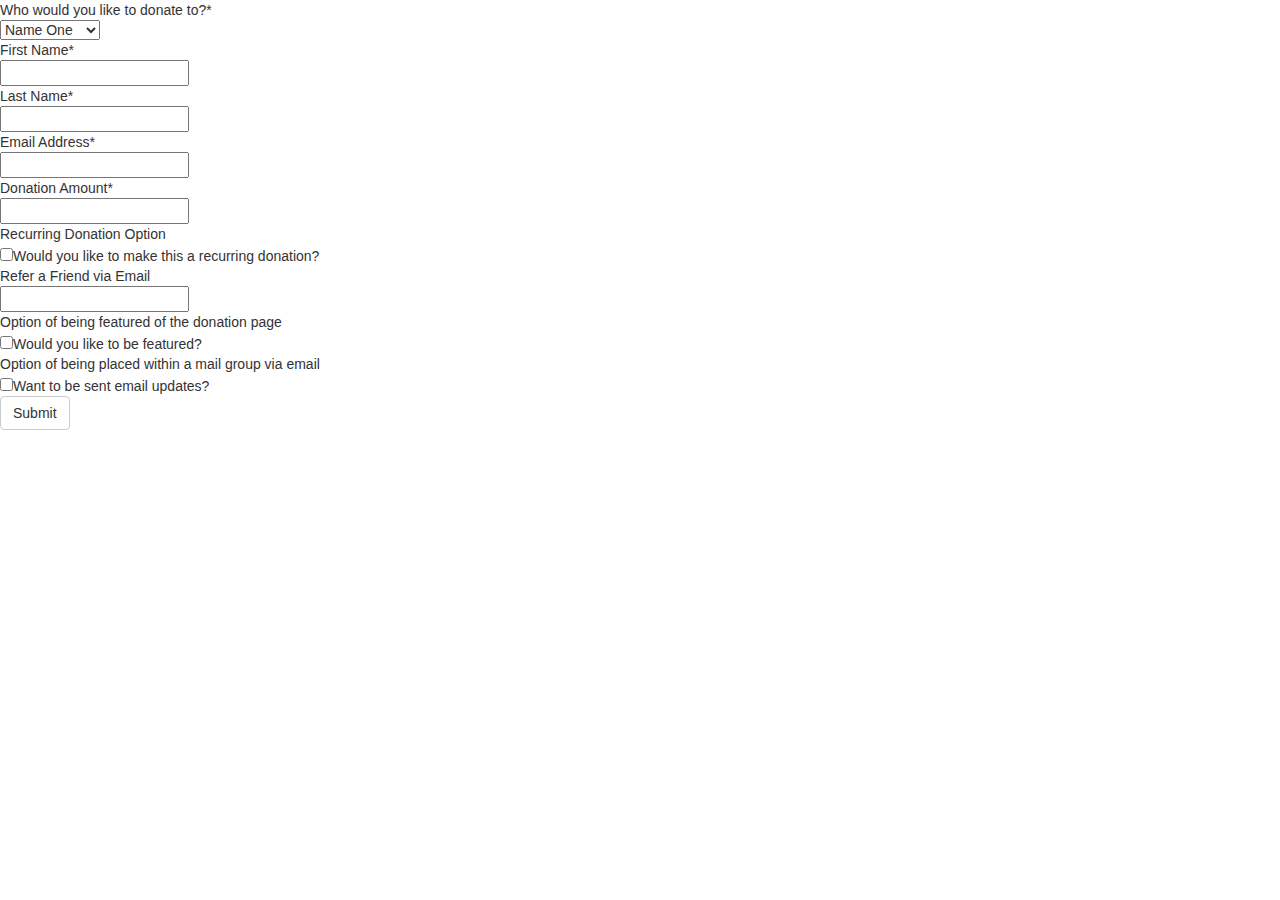
==== NFPform.html @ 9508015c "create your campaign" ====
<html>
<head>
    <link rel="stylesheet" href="http://maxcdn.bootstrapcdn.com/bootstrap/3.3.6/css/bootstrap.min.css">
</head>
<form role="form-inline">
    <div class="form-group">
        Who would you like to donate to?*<br />
        <select>
            <option value="Name1">Name One</option>
            <option value="Name2">Name Two</option>
            <option value="Name3">Name Three</option>
            <option value="Name4">Name Four</option>
            <option value="Name5">Name Five</option>
        </select><br />
        <div class="form-inline">
            First Name*<br />
            <input type="text" name="firstname"><br />
            Last Name*<br />
            <input type="text" name="lastname"><br />
        </div>
        Email Address*<br />
        <input type="email" name="email"><br />
        Donation Amount*<br />
        <input type="text" name="donation"><br />
        Recurring Donation Option<br />
        <input type="checkbox">Would you like to make this a recurring donation?<br />
        Refer a Friend via Email<br />
        <input type="text" name="refer"><br />
        Option of being featured of the donation page<br />
        <input type="checkbox" name="feature">Would you like to be featured?<br />
        Option of being placed within a mail group via email<br />
        <input type="checkbox" name="subscribe">Want to be sent email updates?
        <br />
        <button toye="submit" class="btn btn-default">Submit</button>
    </div>
</form>
</html>
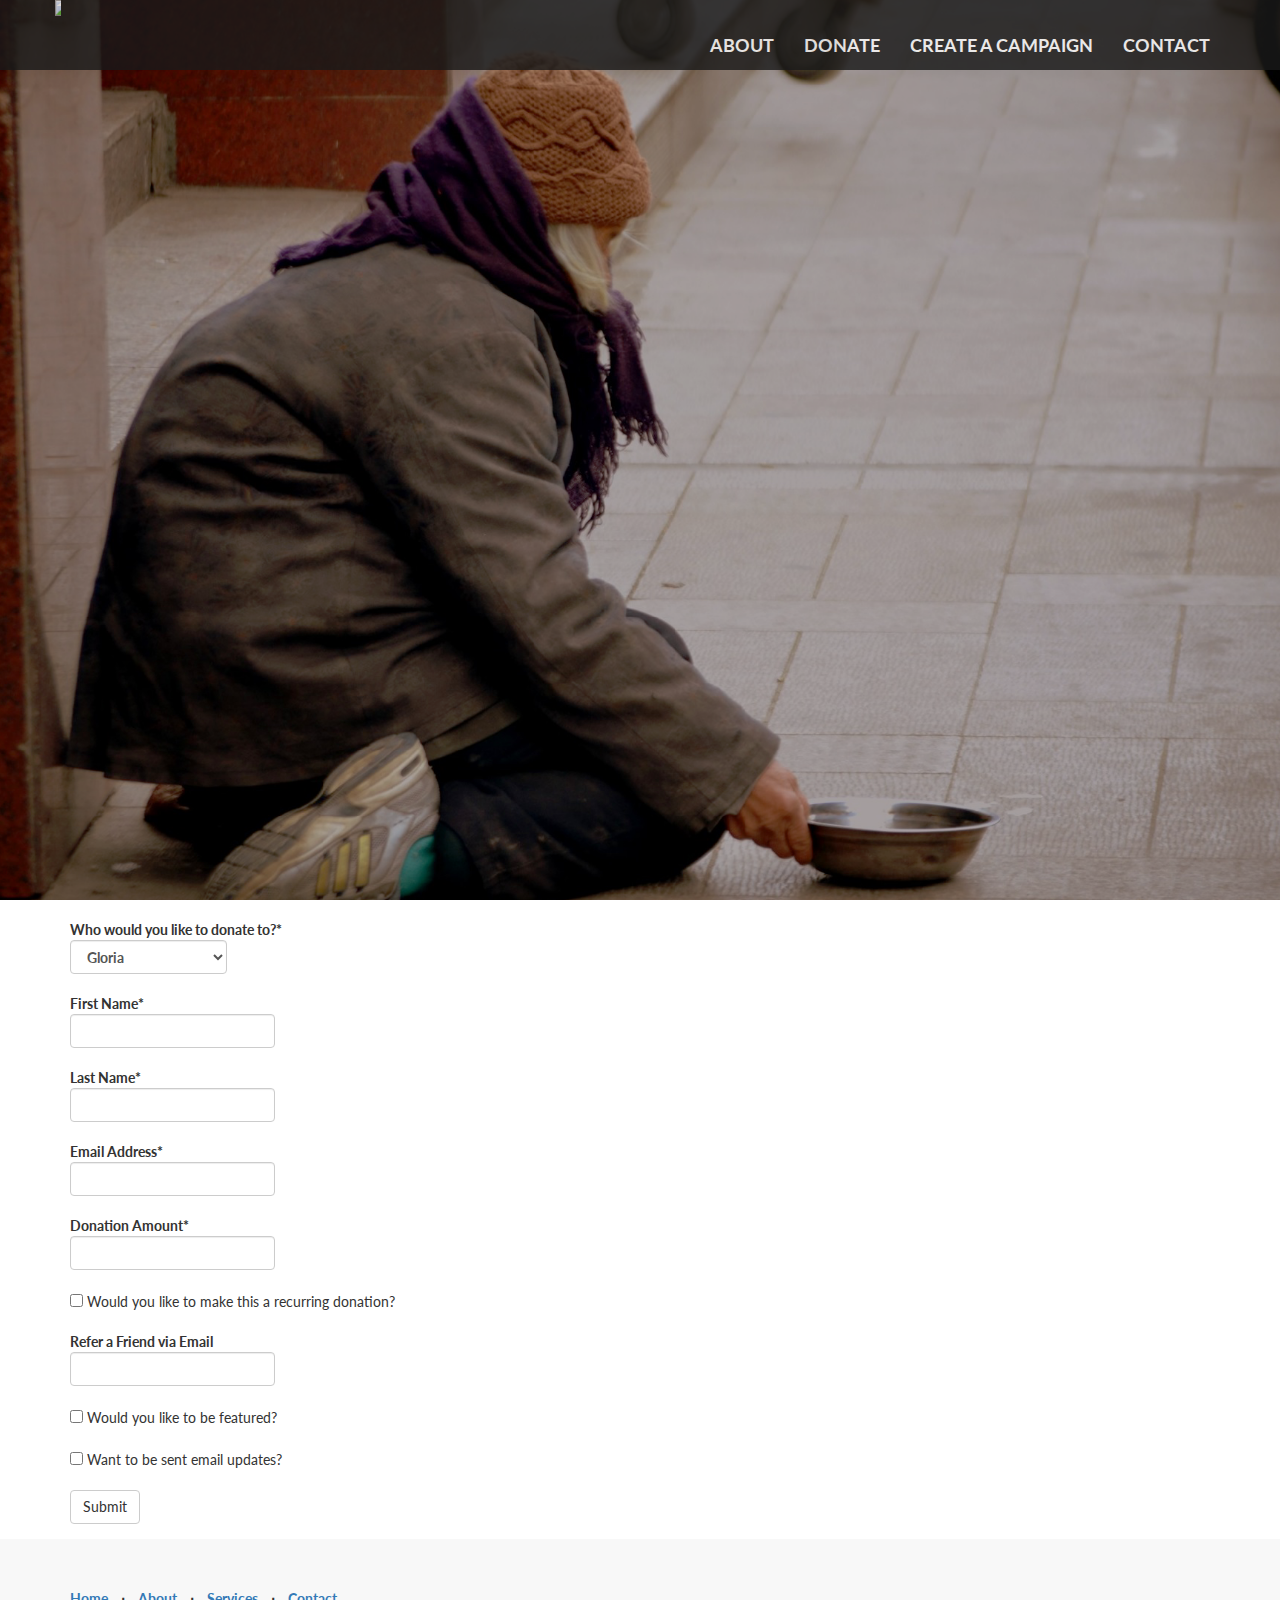
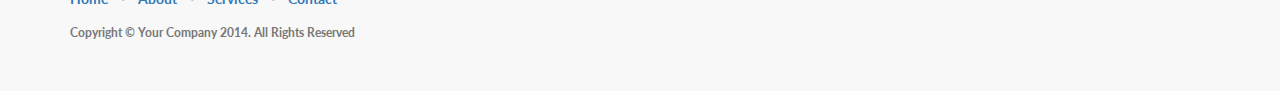
==== commit 52993f49: "commiitttt" ====
--- a/NFPform.html
+++ b/NFPform.html
@@ -1,37 +1,154 @@
-<html>
+<!DOCTYPE html>
+<html lang="en">
+
 <head>
-    <link rel="stylesheet" href="http://maxcdn.bootstrapcdn.com/bootstrap/3.3.6/css/bootstrap.min.css">
+
+    <meta charset="utf-8">
+    <meta http-equiv="X-UA-Compatible" content="IE=edge">
+    <meta name="viewport" content="width=device-width, initial-scale=1">
+    <meta name="description" content="">
+    <meta name="author" content="">
+
+    <title>Unhoused Humanity</title>
+	<link rel="icon" type="image/png" href="img/unhousedlogo.png">
+    <!-- Bootstrap Core CSS -->
+    <link href="css/bootstrap.min.css" rel="stylesheet">
+
+    <!-- Custom CSS -->
+    <link href="css/landing-page.css" rel="stylesheet">
+
+    <!-- Custom Fonts -->
+    <link href="font-awesome/css/font-awesome.min.css" rel="stylesheet" type="text/css">
+    <link href="http://fonts.googleapis.com/css?family=Lato:300,400,700,300italic,400italic,700italic" rel="stylesheet" type="text/css">
+
+    <!-- HTML5 Shim and Respond.js IE8 support of HTML5 elements and media queries -->
+    <!-- WARNING: Respond.js doesn't work if you view the page via file:// -->
+    <!--[if lt IE 9]>
+        <script src="https://oss.maxcdn.com/libs/html5shiv/3.7.0/html5shiv.js"></script>
+        <script src="https://oss.maxcdn.com/libs/respond.js/1.4.2/respond.min.js"></script>
+    <![endif]-->
+
 </head>
-<form role="form-inline">
-    <div class="form-group">
-        Who would you like to donate to?*<br />
-        <select>
-            <option value="Name1">Name One</option>
-            <option value="Name2">Name Two</option>
-            <option value="Name3">Name Three</option>
-            <option value="Name4">Name Four</option>
-            <option value="Name5">Name Five</option>
-        </select><br />
-        <div class="form-inline">
-            First Name*<br />
-            <input type="text" name="firstname"><br />
-            Last Name*<br />
-            <input type="text" name="lastname"><br />
+
+<body>
+
+    <!-- Navigation -->
+    <nav class="navbar navbar-default navbar-fixed-top topnav" role="navigation">
+        <div class="container topnav">
+            <!-- Brand and toggle get grouped for better mobile display -->
+            <div class="navbar-header">
+                <button type="button" class="navbar-toggle" data-toggle="collapse" data-target="#bs-example-navbar-collapse-1">
+                    <span class="sr-only">Toggle navigation</span>
+                    <span class="icon-bar"></span>
+                    <span class="icon-bar"></span>
+                    <span class="icon-bar"></span>
+                </button>
+                <a class="navbar-brand topnav" href="#"><img src="http://static1.squarespace.com/static/54d7d32be4b0ff7e52fd380f/t/564947a6e4b08e2c06f5555e/1459291322052/?format=400w" width="40%" height="auto"/></a>
+            </div>
+            <!-- Collect the nav links, forms, and other content for toggling -->
+            <div class="collapse navbar-collapse" id="bs-example-navbar-collapse-1">
+                <ul class="nav navbar-nav navbar-right">
+                    <li>
+                        <a href="#about">ABOUT</a>
+                    </li>
+                    <li>
+                        <a href="NFPform.html" target="_blank">DONATE</a>
+                    </li>
+                    <li>
+                        <a href="#campaigns">CREATE A CAMPAIGN</a>
+                    </li>
+                    <li>
+                        <a href="#contact">CONTACT</a>
+                    </li>
+                </ul>
+            </div>
+            <!-- /.navbar-collapse -->
         </div>
-        Email Address*<br />
-        <input type="email" name="email"><br />
-        Donation Amount*<br />
-        <input type="text" name="donation"><br />
-        Recurring Donation Option<br />
-        <input type="checkbox">Would you like to make this a recurring donation?<br />
-        Refer a Friend via Email<br />
-        <input type="text" name="refer"><br />
-        Option of being featured of the donation page<br />
-        <input type="checkbox" name="feature">Would you like to be featured?<br />
-        Option of being placed within a mail group via email<br />
-        <input type="checkbox" name="subscribe">Want to be sent email updates?
-        <br />
-        <button toye="submit" class="btn btn-default">Submit</button>
+        <!-- /.container -->
+    </nav>
+
+
+    <!-- Header -->
+    <div class="intro-header">
+    </div><br/>
+        <!-- /.container -->
+    <div class="container">
+
+        <form role="form-inline">
+            <div class="form-group form-inline">
+                Who would you like to donate to?*<br />
+                <select class="form-control">
+                    <option value="Name1">Gloria</option>
+                    <option value="Name2">Darlene</option>
+                    <option value="Name3">Dustin and Family</option>
+                </select><br />
+                &nbsp;
+                <div class="form-inline">
+                    First Name*<br />
+                    <input type="text" name="firstname" class="form-control"><br /><br />
+
+                    Last Name*<br />
+                    <input type="text" name="lastname" class="form-control"><br /><br />
+
+                    Email Address*<br />
+                    <input type="email" name="email" class="form-control"><br /><br />
+
+                    Donation Amount*<br />
+                    <input type="text" name="donation" class="form-control"><br /><br />
+
+                    <div class="checkbox">
+                        <label><input type="checkbox"> Would you like to make this a recurring donation?</label>
+                    </div>
+                    <br /><br />
+
+                    Refer a Friend via Email<br />
+                    <input type="text" name="refer" class="form-control"><br /><br />
+
+                    <div class="checkbox">
+                        <label><input type="checkbox" name="feature">  Would you like to be featured?</label><br /><br />
+
+                        <label><input type="checkbox" name="subscribe"> Want to be sent email updates?</label>
+                    </div>
+                    <br /><br />
+                    <button type="submit" class="btn btn-default">Submit</button>
+                </div>
+            </div>
+        </form>
     </div>
-</form>
-</html>+
+ <footer>
+        <div class="container">
+            <div class="row">
+                <div class="col-lg-12">
+                    <ul class="list-inline">
+                        <li>
+                            <a href="#">Home</a>
+                        </li>
+                        <li class="footer-menu-divider">&sdot;</li>
+                        <li>
+                            <a href="#about">About</a>
+                        </li>
+                        <li class="footer-menu-divider">&sdot;</li>
+                        <li>
+                            <a href="#services">Services</a>
+                        </li>
+                        <li class="footer-menu-divider">&sdot;</li>
+                        <li>
+                            <a href="#contact">Contact</a>
+                        </li>
+                    </ul>
+                    <p class="copyright text-muted small">Copyright &copy; Your Company 2014. All Rights Reserved</p>
+                </div>
+            </div>
+        </div>
+    </footer>
+
+    <!-- jQuery -->
+    <script src="js/jquery.js"></script>
+
+    <!-- Bootstrap Core JavaScript -->
+    <script src="js/bootstrap.min.js"></script>
+
+</body>
+
+</html>
--- a/css/landing-page.css
+++ b/css/landing-page.css
@@ -0,0 +1,224 @@
+/*!
+ * Start Bootstrap - Landing Page Bootstrap Theme (http://startbootstrap.com)
+ * Code licensed under the Apache License v2.0.
+ * For details, see http://www.apache.org/licenses/LICENSE-2.0.
+ */
+
+body,
+html {
+    width: 100%;
+    height: 100%;
+}
+
+body,
+h1,
+h2,
+h3,
+h4,
+h5,
+h6 {
+    font-family: "Lato","Helvetica Neue",Helvetica,Arial,sans-serif;
+    font-weight: 700;
+}
+
+
+/* progress bar code */
+.progress {
+  position: absolute;
+  height:40px;
+  width: 450px;
+}
+.raised {
+  position:absolute;
+  margin: auto;
+  line-height: 5px;
+  box-sizing: border-box;
+  height:10px;
+  left:10px;
+  top:4px;
+}
+.goal {
+  position:absolute;
+  margin: auto;
+  line-height: 5px;
+  box-sizing: border-box;
+  height: 10px;
+  right:10px;
+  top:4px;
+}
+/*end progress bar code*/
+
+.navbar-default {
+    background-color: #1A1A1A !important;
+    border-color: #1A1A1A !important;
+    height: 70px !important;
+	margin-bottom: 30px;
+	opacity: .8;
+	color: #fff;
+	text-transform: uppercase;
+}
+
+.navbar-brand {
+    float: left;
+    height: 50px;
+    padding: 0px !important;
+    font-size: 18px;
+    line-height: 20px;
+}
+
+.navbar-default .navbar-nav>li>a {
+    color: #fff;
+	font-size: 18px;
+	margin-top: 20px;
+}
+
+.topnav {
+    font-size: 14px;
+}
+
+.lead {
+    font-size: 18px;
+    font-weight: 300;
+}
+
+.intro-header {
+    padding-top: 50px; /* If you're making other pages, make sure there is 50px of padding to make sure the navbar doesn't overlap content! */
+    padding-bottom: 50px;
+    text-align: center;
+    color: #f8f8f8;
+	/*width: 100% !important;*/
+	height: 100%;
+	background: url('../img/unhousedintro.png') no-repeat center center;
+    background-size: 110%;
+}
+
+
+.intro-message {
+    position: relative;
+    padding-top: 20%;
+    padding-bottom: 20%;
+}
+
+.intro-message > h1 {
+    margin: 0;
+    text-shadow: 2px 2px 3px rgba(0,0,0,0.6);
+    font-size: 5em;
+}
+
+.intro-divider {
+    width: 400px;
+    border-top: 1px solid #f8f8f8;
+    border-bottom: 1px solid rgba(0,0,0,0.2);
+}
+
+.intro-message > h3 {
+    text-shadow: 2px 2px 3px rgba(0,0,0,0.6);
+}
+
+@media(max-width:767px) {
+    .intro-message {
+        padding-bottom: 15%;
+    }
+
+    .intro-message > h1 {
+        font-size: 3em;
+    }
+
+    ul.intro-social-buttons > li {
+        display: block;
+        margin-bottom: 20px;
+        padding: 0;
+    }
+
+    ul.intro-social-buttons > li:last-child {
+        margin-bottom: 0;
+    }
+
+    .intro-divider {
+        width: 100%;
+    }
+}
+
+.network-name {
+    text-transform: uppercase;
+    font-size: 14px;
+    font-weight: 400;
+    letter-spacing: 2px;
+}
+
+.content-section-a {
+    padding: 50px 0;
+    background-color: #f8f8f8;
+}
+
+.content-section-b {
+    padding: 50px 0;
+    border-top: 1px solid #e7e7e7;
+    border-bottom: 1px solid #e7e7e7;
+}
+
+.section-heading {
+    margin-bottom: 20px;
+}
+
+.section-heading-spacer {
+    float: left;
+    width: 120px;
+    border-top: 3px solid #e7e7e7;
+}
+
+.banner {
+    padding: 100px 0;
+    color: #f8f8f8;
+    background: url(../img/love-tallahassee.jpg) no-repeat center center;
+    background-size: cover;
+}
+
+.banner h2 {
+    margin: 0;
+    text-shadow: 2px 2px 3px rgba(0,0,0,0.6);
+    font-size: 3em;
+}
+
+.banner ul {
+    margin-bottom: 0;
+}
+
+.banner-social-buttons {
+    float: right;
+    margin-top: 0;
+}
+
+@media(max-width:1199px) {
+    ul.banner-social-buttons {
+        float: left;
+        margin-top: 15px;
+    }
+}
+
+@media(max-width:767px) {
+    .banner h2 {
+        margin: 0;
+        text-shadow: 2px 2px 3px rgba(0,0,0,0.6);
+        font-size: 3em;
+    }
+
+    ul.banner-social-buttons > li {
+        display: block;
+        margin-bottom: 20px;
+        padding: 0;
+    }
+
+    ul.banner-social-buttons > li:last-child {
+        margin-bottom: 0;
+    }
+}
+
+footer {
+    padding: 50px 0;
+    background-color: #f8f8f8;
+}
+
+p.copyright {
+    margin: 15px 0 0;
+}
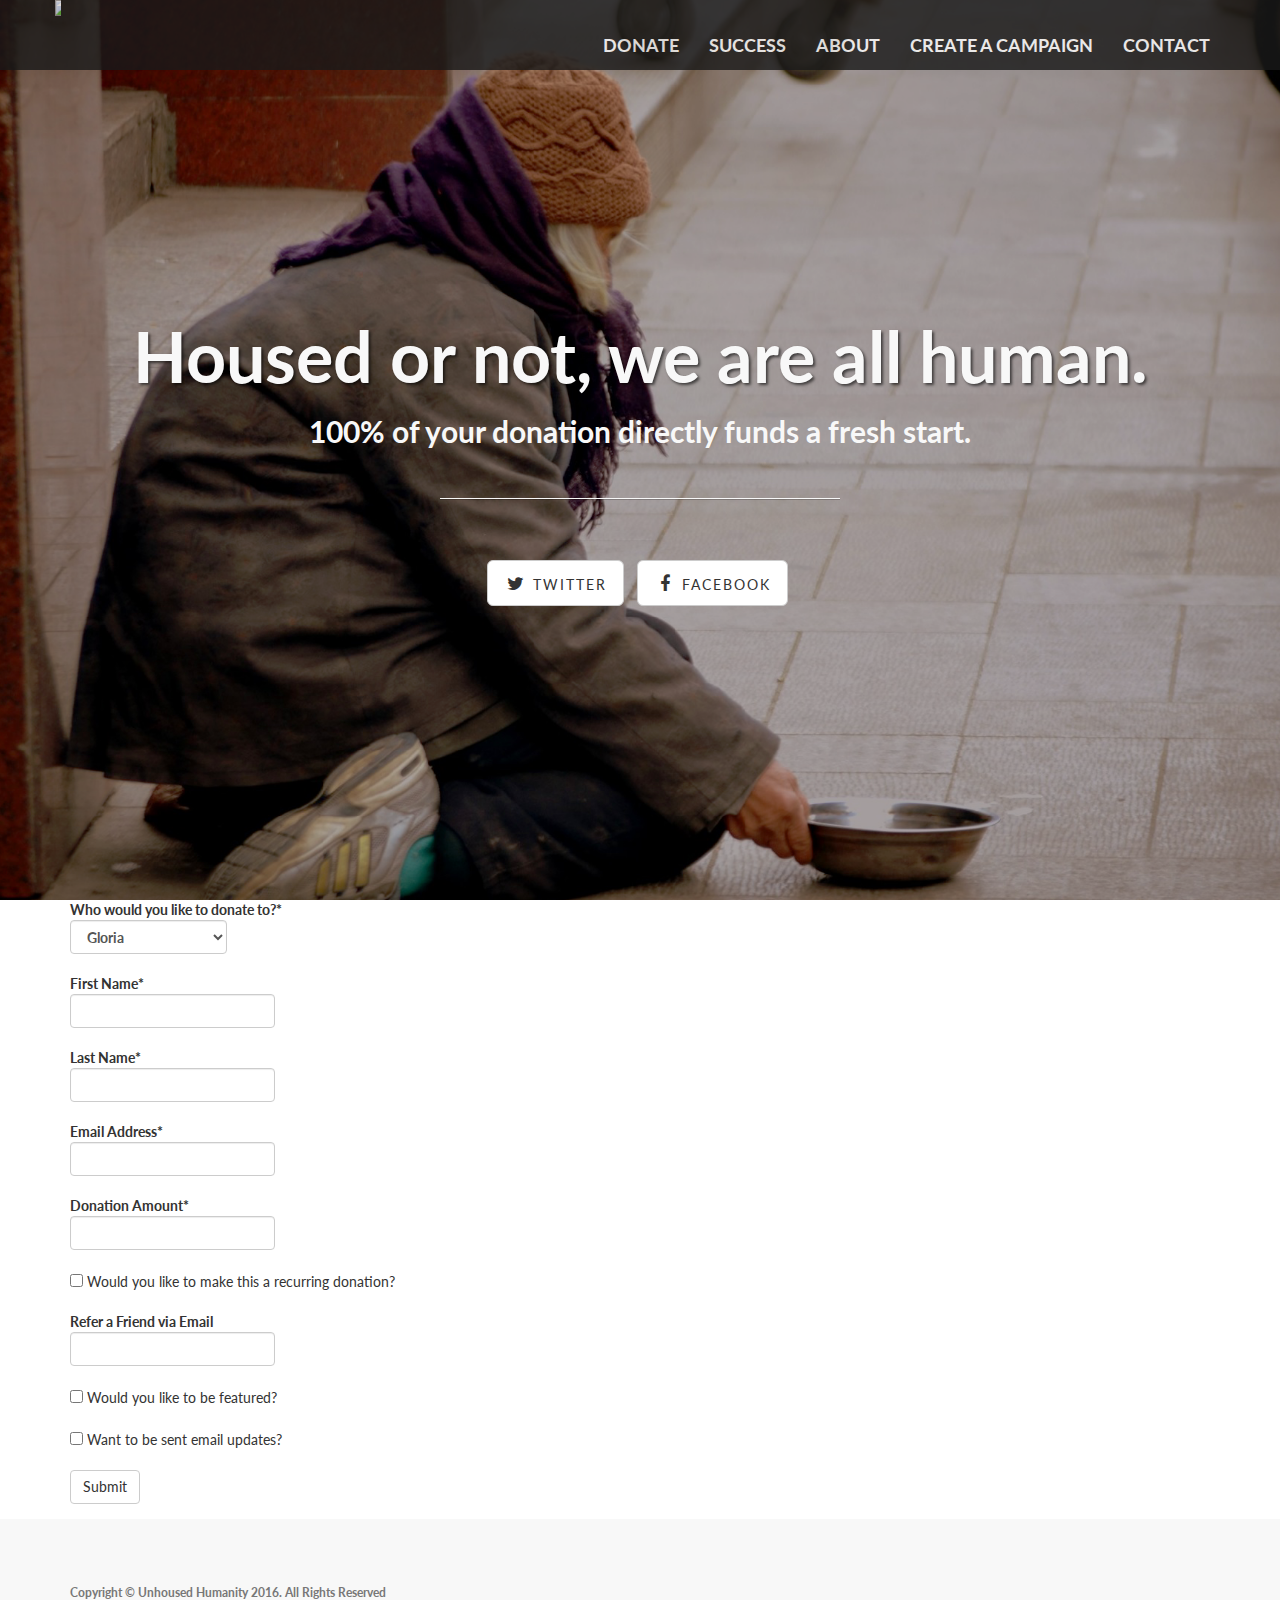
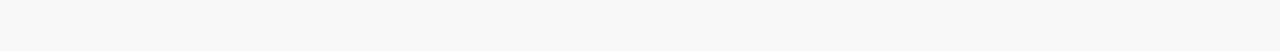
==== commit f46f4bc1: "updates" ====
--- a/NFPform.html
+++ b/NFPform.html
@@ -47,30 +47,60 @@
             </div>
             <!-- Collect the nav links, forms, and other content for toggling -->
             <div class="collapse navbar-collapse" id="bs-example-navbar-collapse-1">
-                <ul class="nav navbar-nav navbar-right">
-                    <li>
-                        <a href="#about">ABOUT</a>
-                    </li>
-                    <li>
-                        <a href="NFPform.html" target="_blank">DONATE</a>
-                    </li>
-                    <li>
-                        <a href="#campaigns">CREATE A CAMPAIGN</a>
-                    </li>
-                    <li>
-                        <a href="#contact">CONTACT</a>
-                    </li>
-                </ul>
+              <ul class="nav navbar-nav navbar-right">
+                  <li>
+                      <a href="NFPform.html" target="_blank">DONATE</a>
+                  </li>
+        <li>
+                      <a href="successstories.html">SUCCESS</a>
+                  </li>
+        <li>
+                      <a href="index.html">ABOUT</a>
+                  </li>
+                  <li>
+                      <a href="#index.html">CREATE A CAMPAIGN</a>
+                  </li>
+                  <li>
+                      <a href="#index.html">CONTACT</a>
+                  </li>
+              </ul>
             </div>
             <!-- /.navbar-collapse -->
         </div>
         <!-- /.container -->
     </nav>
 
-
     <!-- Header -->
     <div class="intro-header">
-    </div><br/>
+        <div class="container">
+
+            <div class="row">
+                <div class="col-lg-12">
+                    <div class="intro-message"><br /><br />
+                        <h1>Housed or not, we are all human.</h1>
+						<h2>100% of your donation directly funds a fresh start.
+                        </h2>
+						<br />
+                        <hr class="intro-divider"><br /><br />
+                        <ul class="list-inline intro-social-buttons">
+                            <li>
+                                <a href="https://twitter.com/unhousedhumans" target="_blank" class="btn btn-default btn-lg"><i class="fa fa-twitter fa-fw"></i> <span class="network-name">Twitter</span></a>
+                            </li>
+                            <li>
+                                <a href="https://www.facebook.com/unhousedhumanity" target="_blank" class="btn btn-default btn-lg"><i class="fa fa-facebook fa-fw"></i> <span class="network-name">Facebook</span></a>
+                            </li>
+
+                        </ul>
+                    </div>
+                </div>
+            </div>
+
+        </div>
+        <!-- /.container -->
+
+    </div>
+    <!-- Header -->
+
         <!-- /.container -->
     <div class="container">
 
@@ -120,24 +150,8 @@
         <div class="container">
             <div class="row">
                 <div class="col-lg-12">
-                    <ul class="list-inline">
-                        <li>
-                            <a href="#">Home</a>
-                        </li>
-                        <li class="footer-menu-divider">&sdot;</li>
-                        <li>
-                            <a href="#about">About</a>
-                        </li>
-                        <li class="footer-menu-divider">&sdot;</li>
-                        <li>
-                            <a href="#services">Services</a>
-                        </li>
-                        <li class="footer-menu-divider">&sdot;</li>
-                        <li>
-                            <a href="#contact">Contact</a>
-                        </li>
-                    </ul>
-                    <p class="copyright text-muted small">Copyright &copy; Your Company 2014. All Rights Reserved</p>
+
+                    <p class="copyright text-muted small">Copyright &copy; Unhoused Humanity 2016. All Rights Reserved</p>
                 </div>
             </div>
         </div>
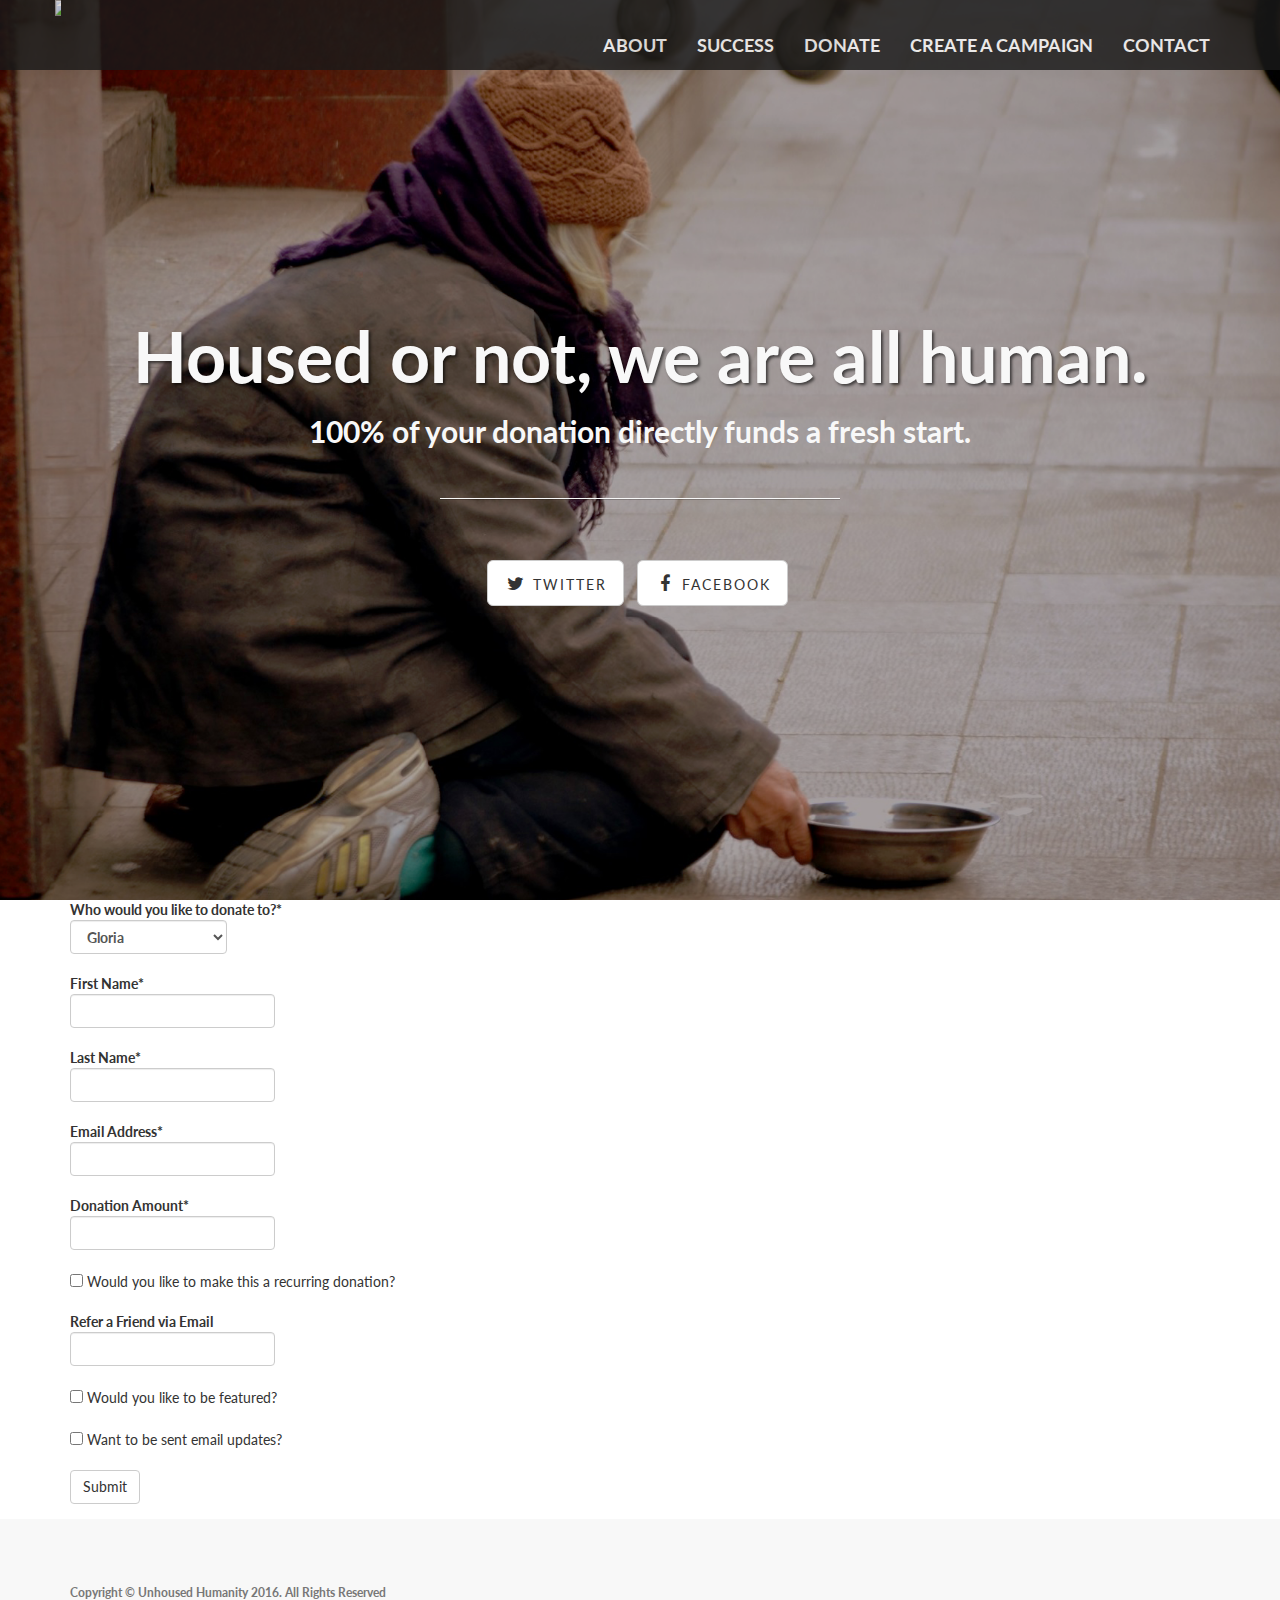
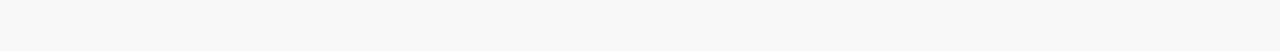
==== commit 2edc8343: "adding images" ====
--- a/NFPform.html
+++ b/NFPform.html
@@ -43,25 +43,25 @@
                     <span class="icon-bar"></span>
                     <span class="icon-bar"></span>
                 </button>
-                <a class="navbar-brand topnav" href="#"><img src="http://static1.squarespace.com/static/54d7d32be4b0ff7e52fd380f/t/564947a6e4b08e2c06f5555e/1459291322052/?format=400w" width="40%" height="auto"/></a>
+                <a class="navbar-brand topnav" href="index.html"><img src="http://static1.squarespace.com/static/54d7d32be4b0ff7e52fd380f/t/564947a6e4b08e2c06f5555e/1459291322052/?format=400w" width="40%" height="auto"/></a>
             </div>
             <!-- Collect the nav links, forms, and other content for toggling -->
             <div class="collapse navbar-collapse" id="bs-example-navbar-collapse-1">
               <ul class="nav navbar-nav navbar-right">
+                <li>
+                      <a href="index.html">ABOUT</a>
+                  </li>
+                  <li>
+                      <a href="successstories.html">SUCCESS</a>
+                  </li>
                   <li>
                       <a href="NFPform.html" target="_blank">DONATE</a>
                   </li>
-        <li>
-                      <a href="successstories.html">SUCCESS</a>
-                  </li>
-        <li>
-                      <a href="index.html">ABOUT</a>
+                  <li>
+                      <a href="index.html">CREATE A CAMPAIGN</a>
                   </li>
                   <li>
-                      <a href="#index.html">CREATE A CAMPAIGN</a>
-                  </li>
-                  <li>
-                      <a href="#index.html">CONTACT</a>
+                      <a href="index.html">CONTACT</a>
                   </li>
               </ul>
             </div>
--- a/css/landing-page.css
+++ b/css/landing-page.css
@@ -92,6 +92,19 @@
     background-size: 110%;
 }
 
+.intro {
+    text-align: center;
+    color: #f8f8f8;
+	/*width: 100% !important;*/
+	height: 100%;
+	position: absolute;
+	top:0;
+	right:0;
+	left:0;
+	bottom:0;
+	overflow: auto;
+}
+
 
 .intro-message {
     position: relative;
@@ -222,3 +235,8 @@
 p.copyright {
     margin: 15px 0 0;
 }
+
+
+video {
+	position: relative;
+}
